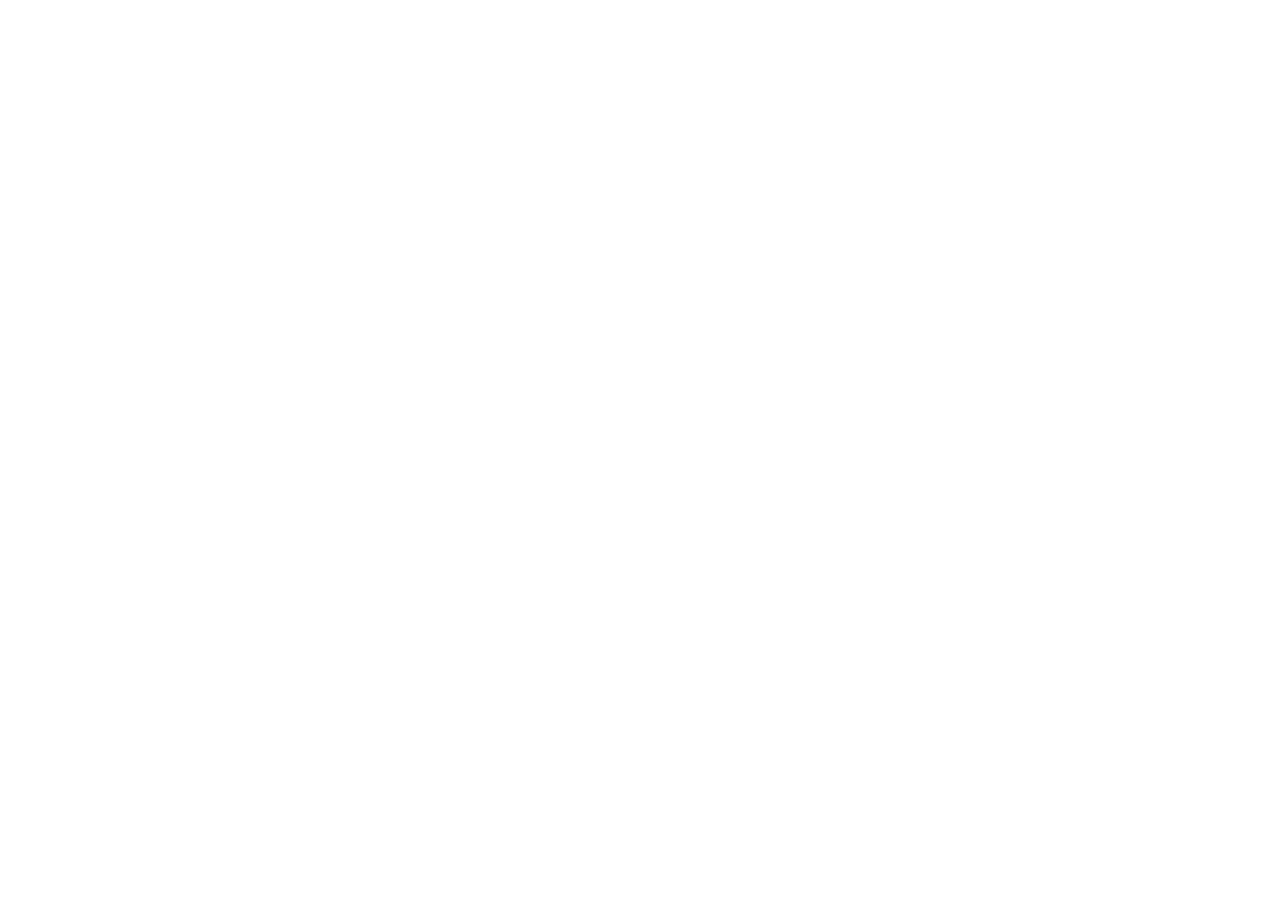
==== index.html @ ed3f8db3 "i created first page in nccs website project relates #1" ====
<!DOCTYPE html>
<html lang="en">
  <head>
    <meta charset="UTF-8">
    <meta name="viewport" content="width=device-width, initial-scale=1.0">
    <title>الهيئة الوطنية لسرطان الأطفال</title>
    <!--Main Index CSS File-->
    <link rel="stylesheet" href="style.css">
    <!--Font Awesome Libraray-->
    <link rel="stylesheet" href="https://cdnjs.cloudflare.com/ajax/libs/font-awesome/6.1.1/css/all.min.css" integrity="sha512-KfkfwYDsLkIlwQp6LFnl8zNdLGxu9YAA1QvwINks4PhcElQSvqcyVLLD9aMhXd13uQjoXtEKNosOWaZqXgel0g==" crossorigin="anonymous" referrerpolicy="no-referrer" />
    <!--Tajawal Font Google-->
    <link rel="preconnect" href="https://fonts.googleapis.com">
    <link rel="preconnect" href="https://fonts.gstatic.com" crossorigin>
    <link href="https://fonts.googleapis.com/css2?family=Tajawal&display=swap" rel="stylesheet">
  </head>
  <body>
    <script src="js/index.js"></script>
  </body>
</html>
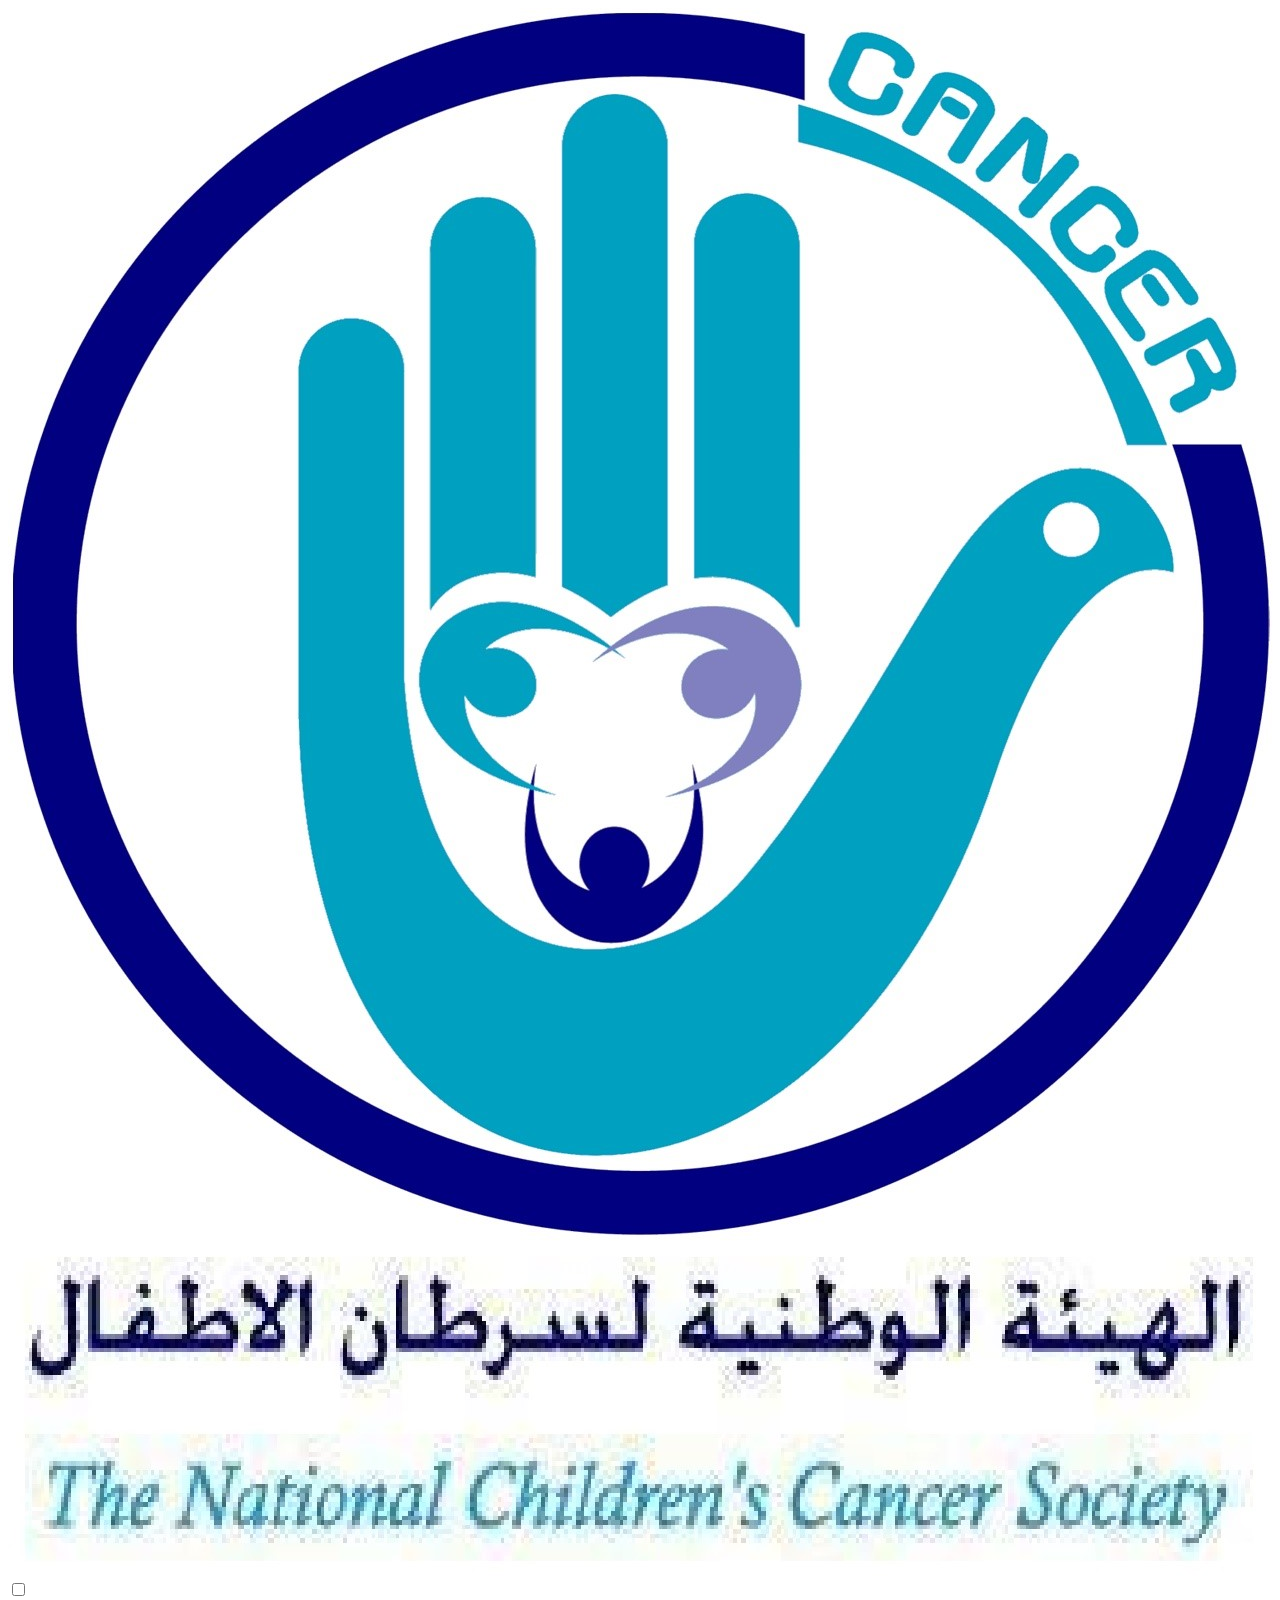
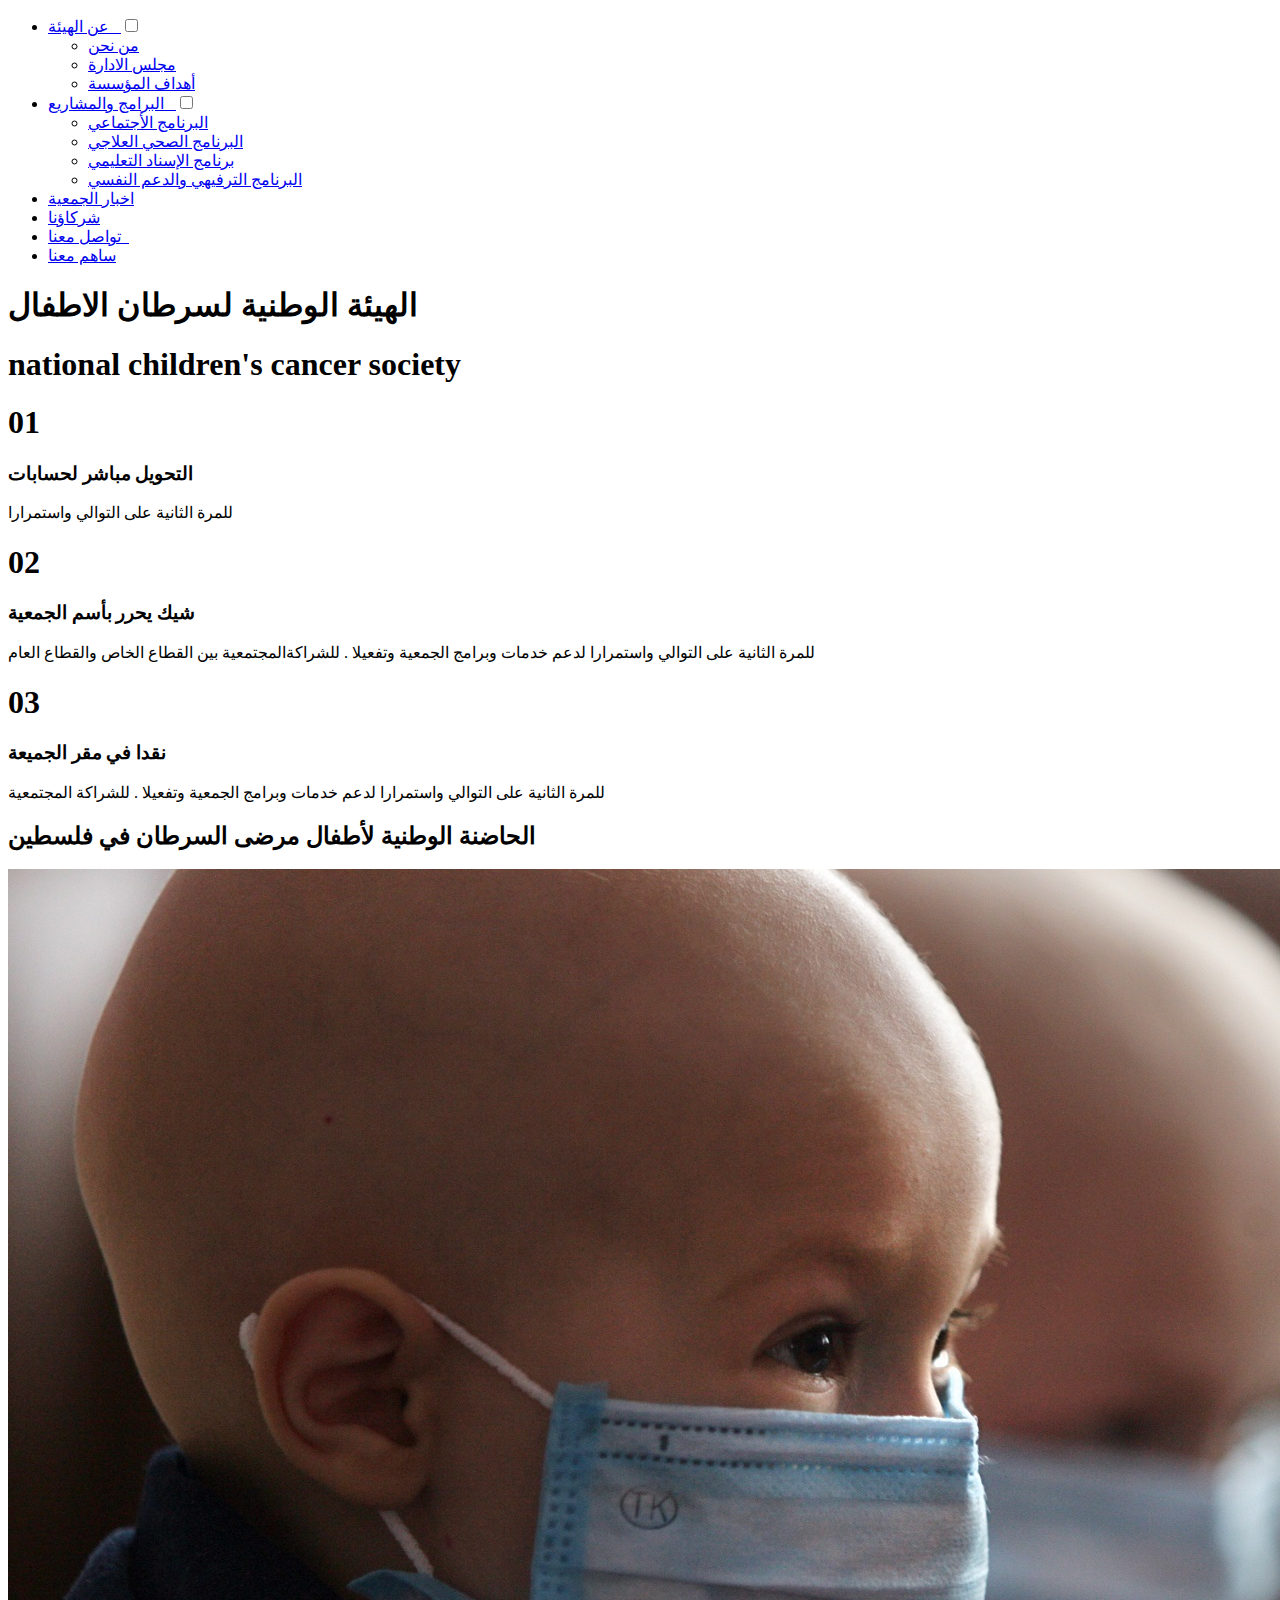
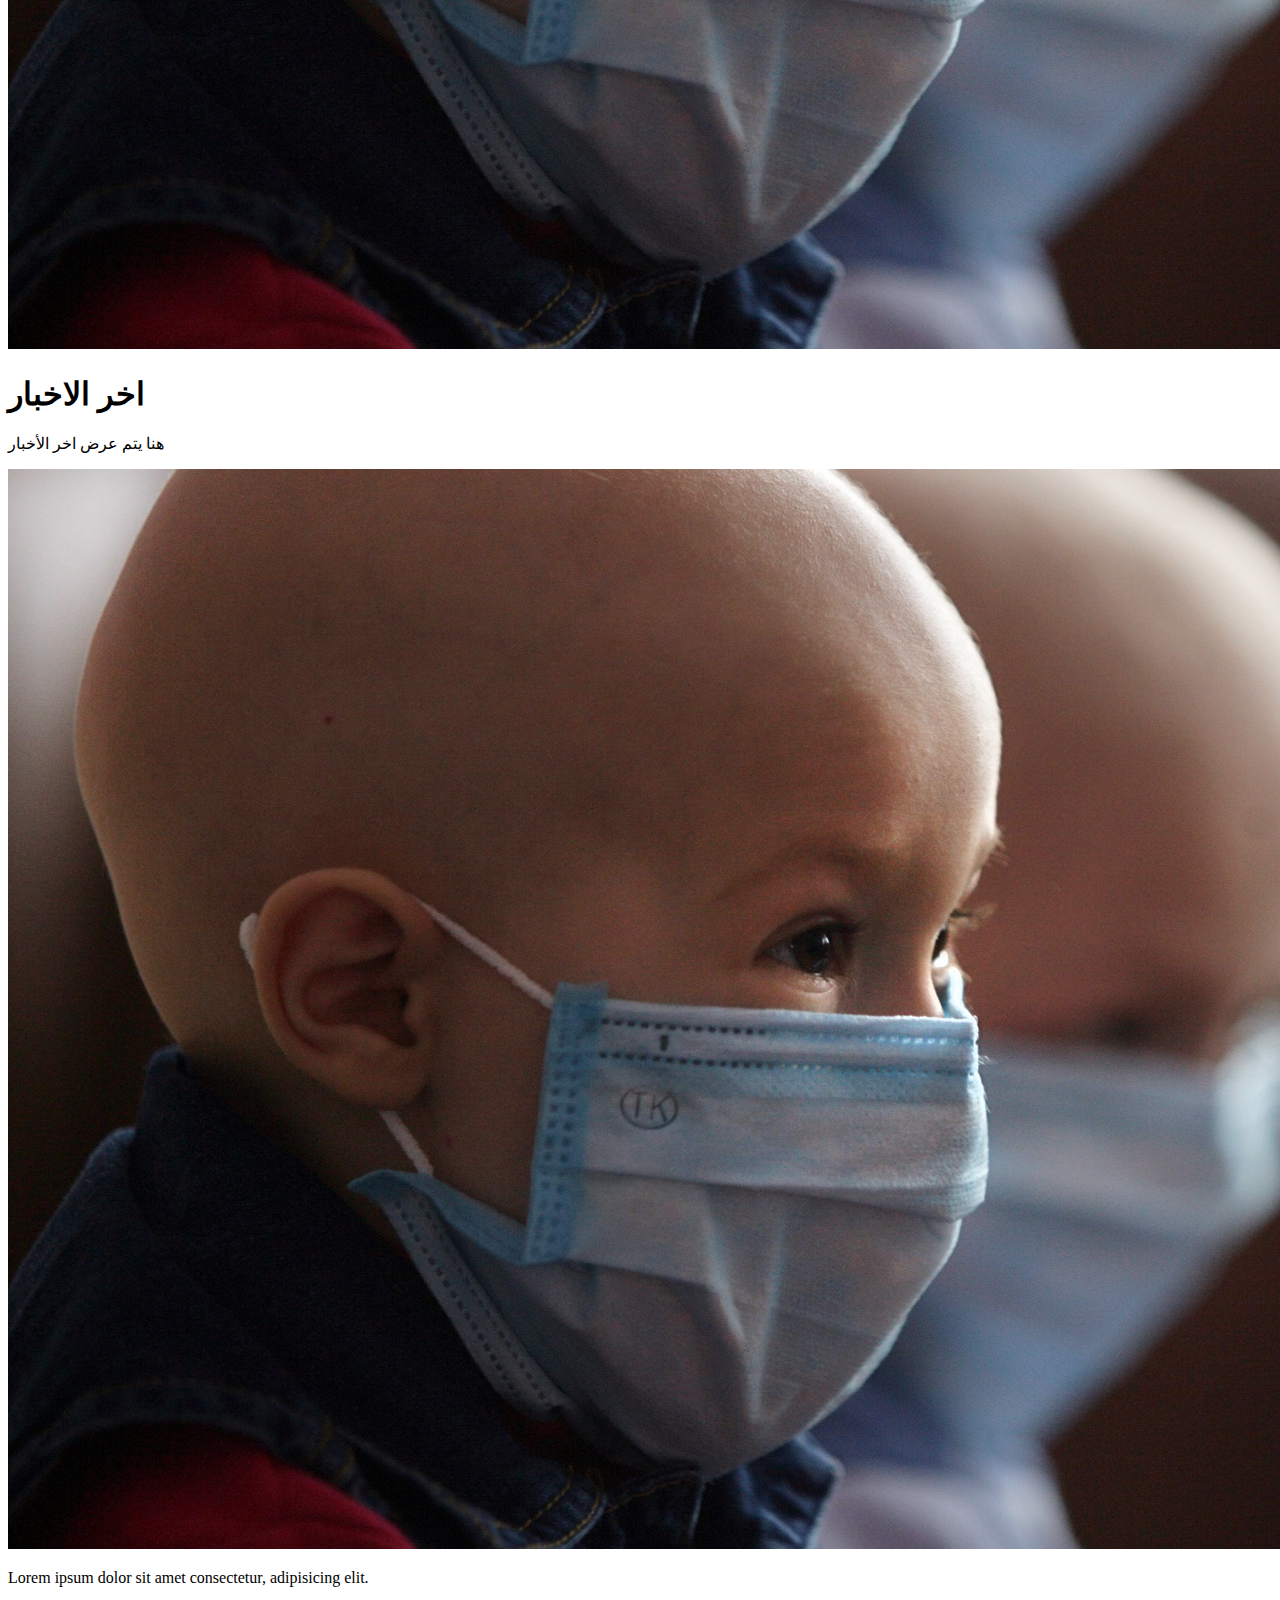
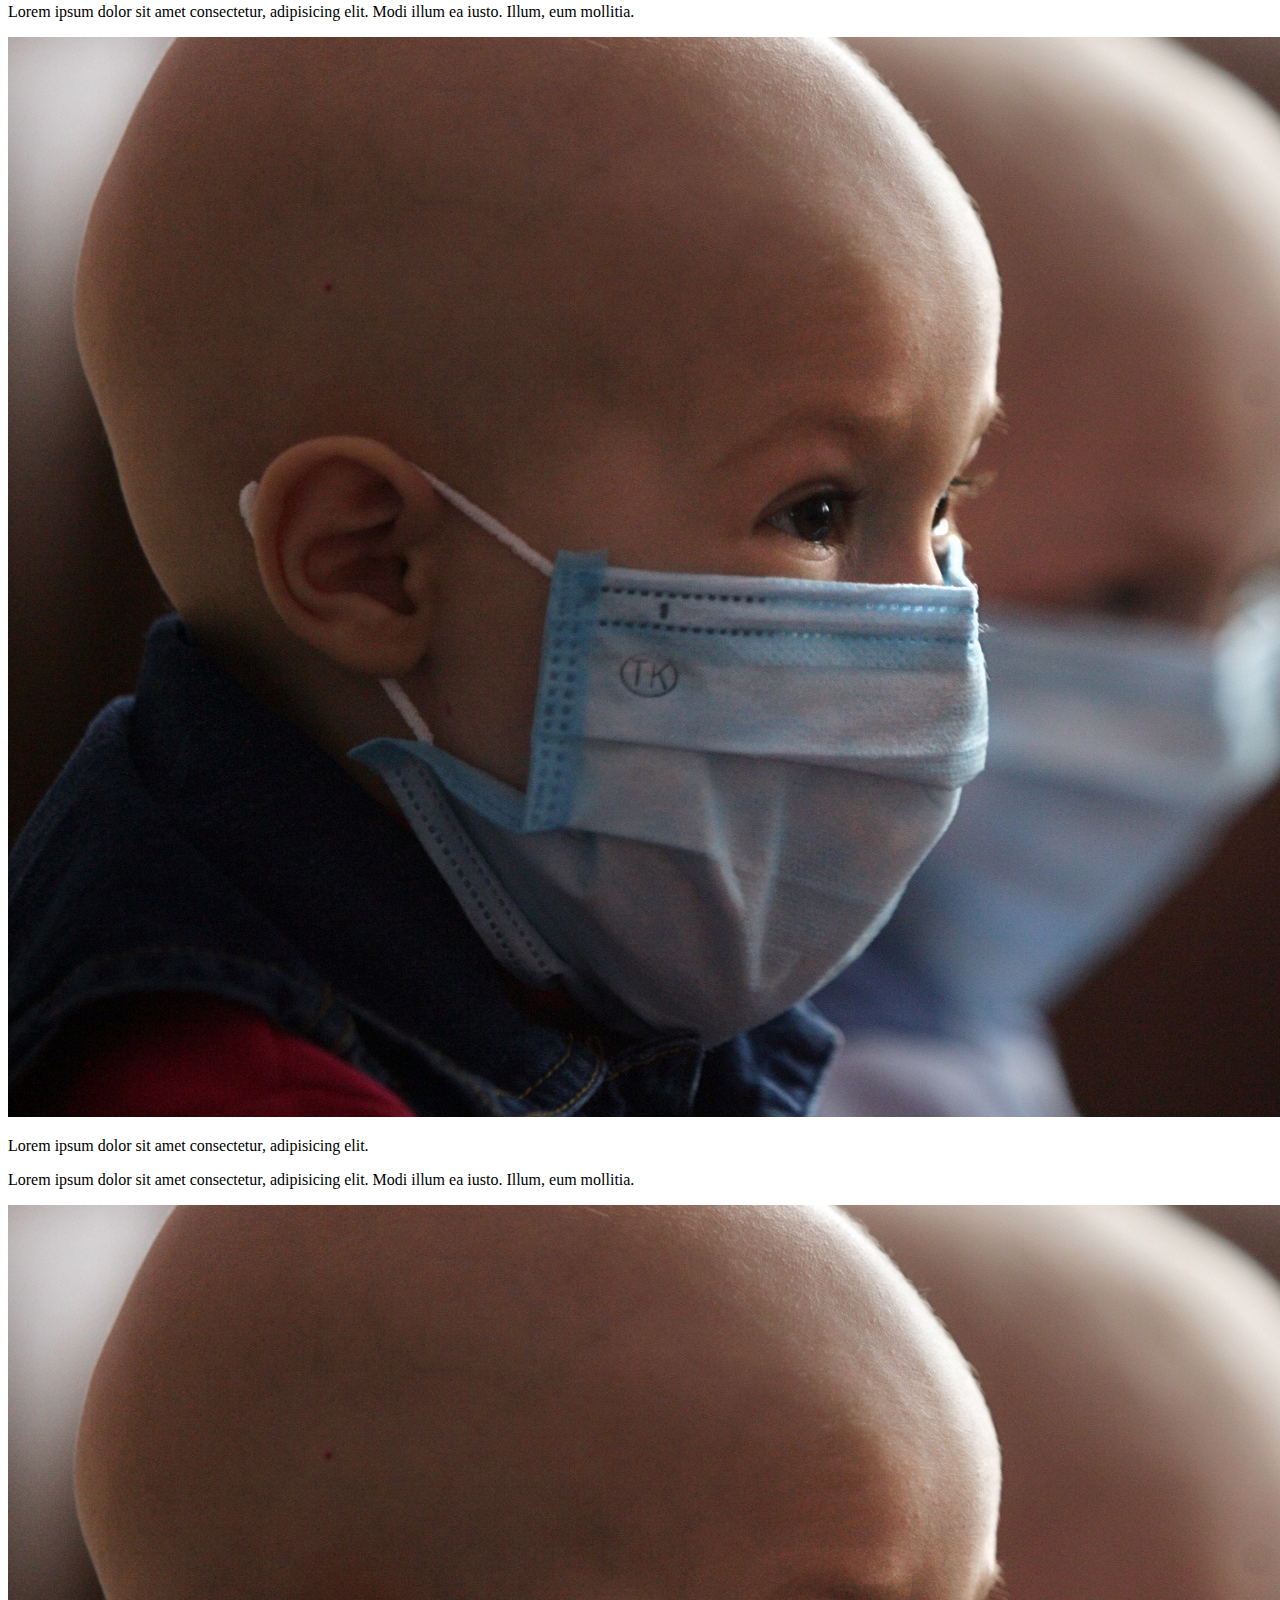
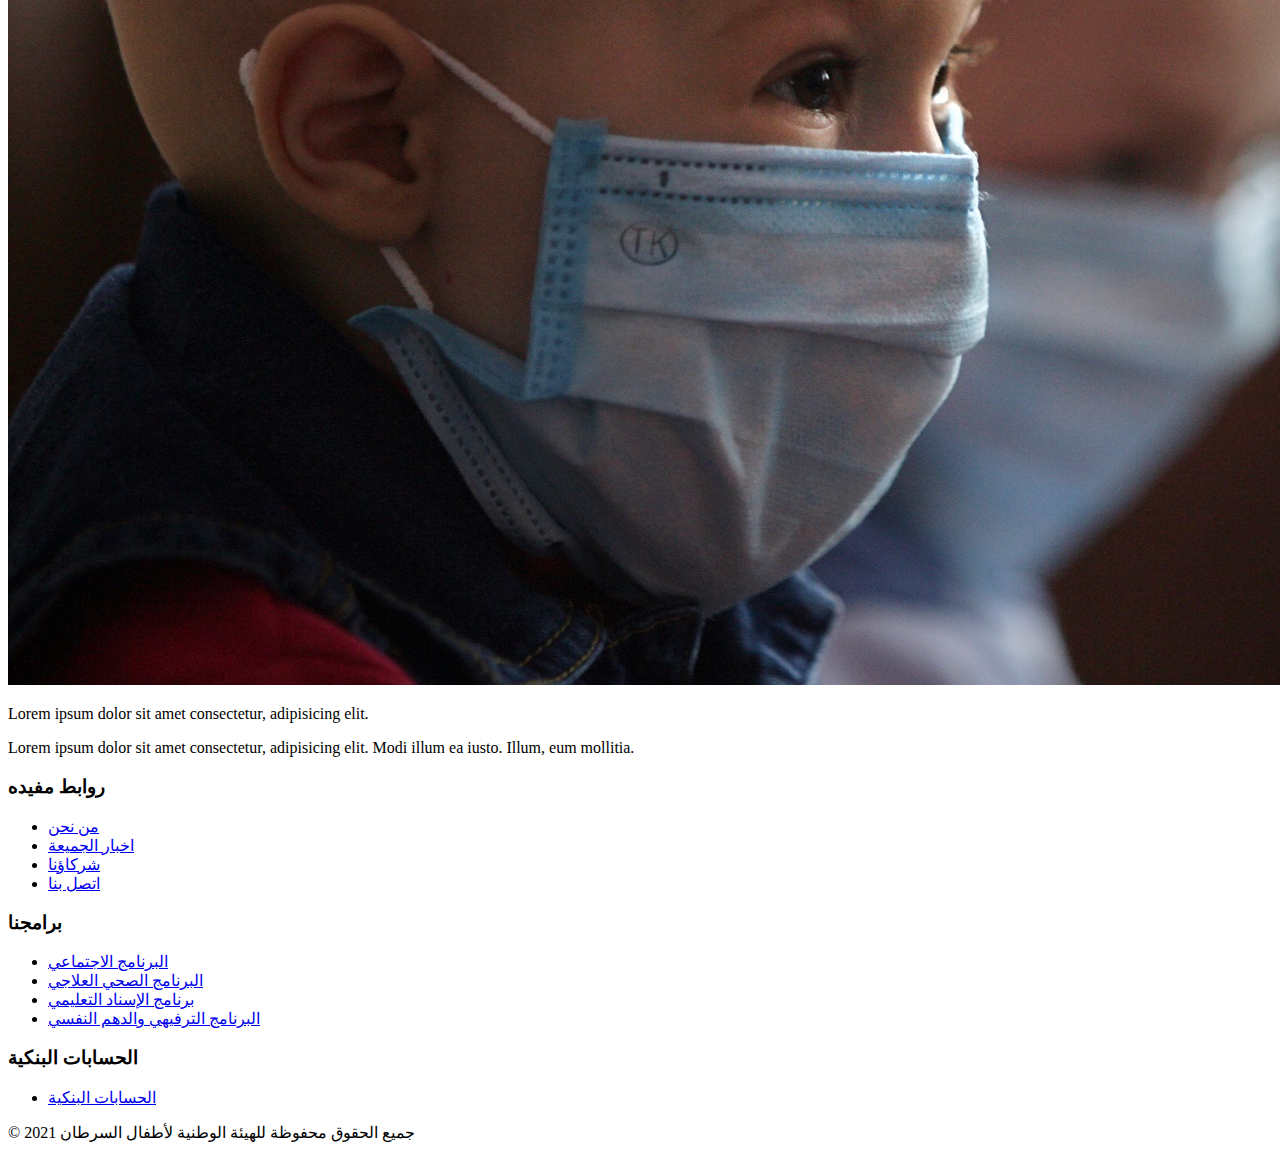
==== commit 68e51f30: "i make the structure for index page relates #2" ====
--- a/index.html
+++ b/index.html
@@ -14,6 +14,159 @@
     <link href="https://fonts.googleapis.com/css2?family=Tajawal&display=swap" rel="stylesheet">
   </head>
   <body>
+    <span class="up"><i class="fas fa-angle-double-up"></i></span>
+    <header>
+      <nav>
+        <a href="index.html" class="logo"><img src="img/logo.jpg"></a>
+        <input type="checkbox" id="check">
+        <label for="check">
+          <i class="fas fa-bars" id="btn"></i>
+        </label>
+        <ul class="menu">
+          <li class="disabled">
+            <a href="#">عن الهيئة&nbsp;&nbsp;
+              <i class="fas fa-angle-down" id="arrow"></i>
+              <input type="checkbox" id="check-sub-1">
+              <label for="check-sub-1">
+                <i class="fas fa-arrow-circle-down" id="btn-sub"></i>
+              </label>
+            </a>
+            <div class="sub-menu">
+              <ul>
+                <li><a href="html/who-are-we.html">من نحن</a></li>
+                <li><a href="html/board-of-directors.html">مجلس الادارة</a></li>
+                <li><a href="html/org-goals.html">أهداف المؤسسة</a></li>
+              </ul>
+            </div>
+          </li>
+          <li class="disabled">
+            <a href="#">البرامج والمشاريع&nbsp;&nbsp;
+              <i class="fas fa-angle-down" id="arrow"></i>
+              <input type="checkbox" id="check-sub-2">
+              <label for="check-sub-2">
+                <i class="fas fa-arrow-circle-down" id="btn-sub"></i>
+              </label>
+            </a>
+            <div class="sub-menu">
+              <ul>
+                <li><a href="html/social-program.html">البرنامج الأجتماعي</a></li>
+                <li><a href="html/health-prog.html">البرنامج الصحي العلاجي</a></li>
+                <li><a href="html/edu.prog.html">برنامج الإسناد التعليمي</a></li>
+                <li><a href="html/entertainment-prog.html">البرنامج الترفيهي والدعم النفسي</a></li>
+              </ul>
+            </div>
+          </li>
+          <li><a href="#">اخبار الجمعية</a></li>
+          <li><a href="html/partners.html" class="partner">شركاؤنا</a></li>
+          <li><a href="html/contact-us.html">تواصل معنا&nbsp;&nbsp;</a></li>
+          <li><a href="html/contribute-us.html">ساهم معنا</a></li>
+        </ul>
+      </nav>
+    </header>
+    <div class="section1">
+      <div class="container">
+        <h1>الهيئة الوطنية لسرطان الاطفال</h1>
+        <h1>national children's cancer society</h1>
+      </div>
+    </div>
+    <div class="section2">
+        <div class="box">
+          <div class="card card-one">
+            <i class="fas fa-coins"></i>
+            <div class="ins-card">
+              <h1>01</h1>
+              <h3>التحويل مباشر لحسابات</h3>
+              <p>للمرة الثانية على التوالي واستمرارا</p>
+            </div>
+          </div>
+          <div class="card card-two">
+            <i class="fas fa-pencil-alt"></i>
+            <div class="ins-card">
+              <h1>02</h1>
+              <h3>شيك يحرر بأسم الجمعية</h3>
+              <p>للمرة الثانية على التوالي واستمرارا لدعم خدمات وبرامج الجمعية وتفعيلا . للشراكةالمجتمعية بين القطاع الخاص والقطاع العام</p>
+            </div>
+          </div>
+          <div class="card card-three">
+            <i class="fas fa-university"></i>
+            <div class="ins-card">
+              <h1>03</h1>
+              <h3>نقدا في مقر الجميعة</h3>
+              <p>للمرة الثانية على التوالي واستمرارا لدعم خدمات وبرامج الجمعية وتفعيلا . للشراكة المجتمعية</p>
+            </div>
+          </div>
+        </div>
+    </div>
+    <div class="section3">
+      <h2>الحاضنة الوطنية لأطفال مرضى السرطان في فلسطين</h2>
+      <img src="img/image1.jpg">
+    </div>
+    <div class="container">
+      <div class="section4">
+        <div class="header">
+          <h1>اخر الاخبار</h1>
+          <p class="sub-title">هنا يتم عرض اخر الأخبار</p>
+        </div>
+        <div class="column">
+          <div class="col">
+            <img src="img/image1.jpg">
+            <p class="col-title">Lorem ipsum dolor sit amet consectetur, adipisicing elit.</p>
+            <p class="description">Lorem ipsum dolor sit amet consectetur, adipisicing elit. Modi illum ea iusto. Illum, eum mollitia.</p>
+          </div>
+          <div class="col">
+            <img src="img/image1.jpg">
+            <p class="col-title">Lorem ipsum dolor sit amet consectetur, adipisicing elit.</p>
+            <p class="description">Lorem ipsum dolor sit amet consectetur, adipisicing elit. Modi illum ea iusto. Illum, eum mollitia.</p>
+          </div>
+          <div class="col">
+            <img src="img/image1.jpg">
+            <p class="col-title">Lorem ipsum dolor sit amet consectetur, adipisicing elit.</p>
+            <p class="description">Lorem ipsum dolor sit amet consectetur, adipisicing elit. Modi illum ea iusto. Illum, eum mollitia.</p>
+          </div>
+        </div>
+      </div>
+    </div>
+    <div class="footer-side">
+      <div class="container">
+        <div class="row-4">
+          <div class="row-4-col">
+            <div class="some-link">
+              <h3>روابط مفيده</h3>
+              <ul class="menu-foot">
+                <li><a href="who-are-we.html">من نحن</a></li>
+                <li><a href="#">اخبار الجميعة</a></li>
+                <li><a href="partners.html">شركاؤنا</a></li>
+                <li><a href="contact-us.html">اتصل بنا</a></li>
+              </ul>
+            </div>
+          </div>
+          <div class="row-4-col">
+            <div class="program-link">
+              <h3>برامجنا</h3>
+              <ul class="menu-foot">
+                <li><a href="social-program.html">البرنامج الاجتماعي</a></li>
+                <li><a href="health-prog.html">البرنامج الصحي العلاجي</a></li>
+                <li><a href="edu.prog.html">برنامج الإسناد التعليمي</a></li>
+                <li><a href="entertainment-prog.html">البرنامج الترفيهي والدهم النفسي</a></li>
+              </ul>
+            </div>
+          </div>
+          <div class="row-4-col">
+            <div class="bank-link">
+              <h3>الحسابات البنكية</h3>
+              <ul class="menu-foot">
+                <li><a href="contribute-us.html">الحسابات البنكية</a></li>
+              </ul>
+            </div>
+          </div>
+        </div>
+      </div>
+    </div>
+    <footer>
+      <div class="container">
+        <p>&copy; 2021 جميع الحقوق محفوظة للهيئة الوطنية لأطفال السرطان </p>
+      </div>
+    </footer>
     <script src="js/index.js"></script>
   </body>
 </html>